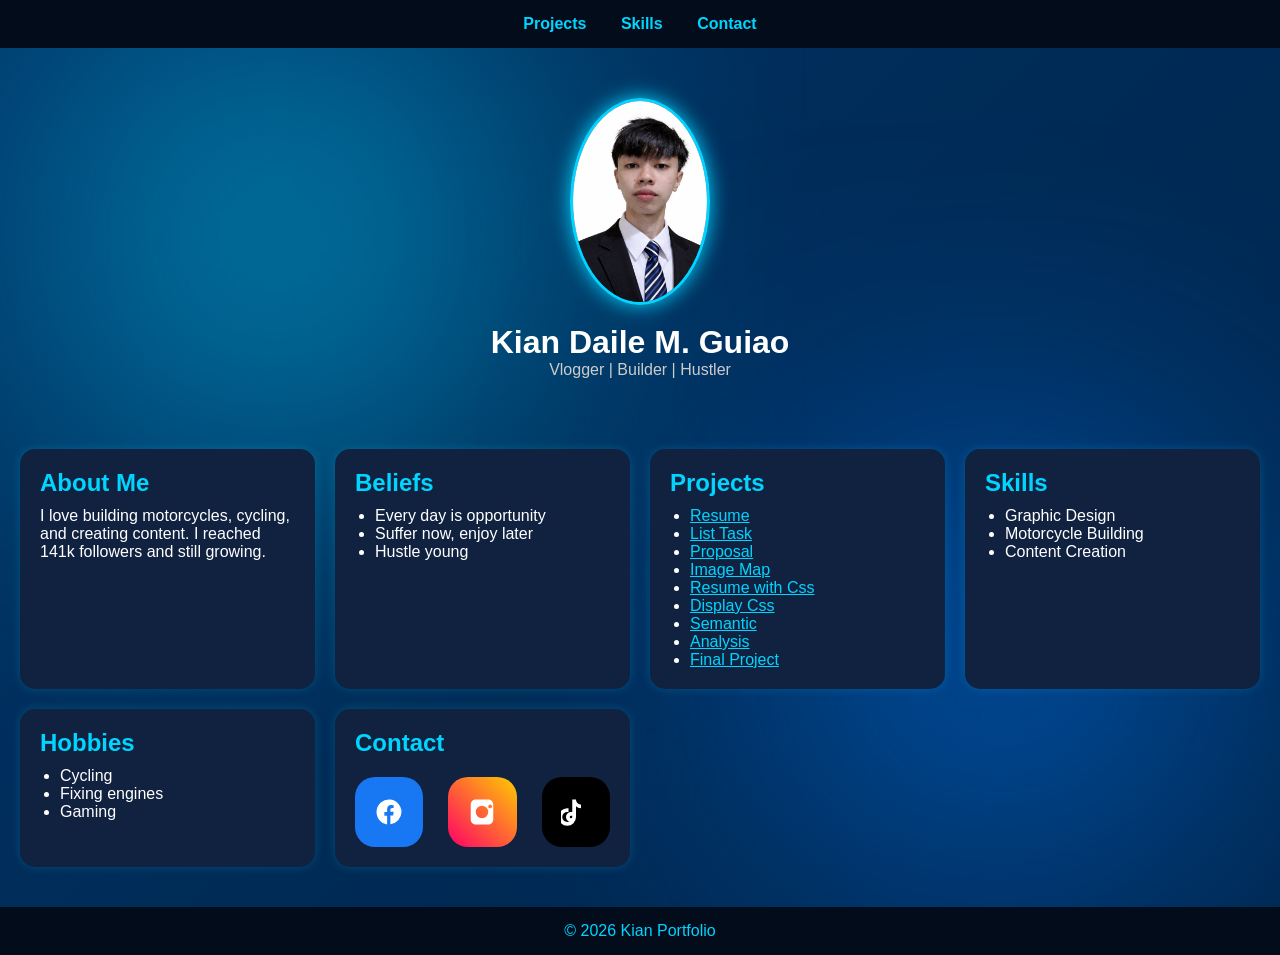
==== index.html @ e73d8bb6 "Add files via upload" ====
<!DOCTYPE html>
<html lang="en">
<head>
<meta charset="UTF-8">
<meta name="viewport" content="width=device-width, initial-scale=1.0">
<title>Kian Portfolio</title>

<style>
* {
    margin: 0;
    padding: 0;
    box-sizing: border-box;
    font-family: Arial, sans-serif;
}

/* 🔥 ANIMATED BACKGROUND */
body {
    color: white;
    background: linear-gradient(-45deg, #0a192f, #020c1b, #001f3f, #003366);
    background-size: 400% 400%;
    animation: gradientMove 10s ease infinite;
}

@keyframes gradientMove {
    0% { background-position: 0% 50%; }
    50% { background-position: 100% 50%; }
    100% { background-position: 0% 50%; }
}

body::before {
    content: "";
    position: fixed;
    width: 300px;
    height: 300px;
    background: #00d4ff;
    filter: blur(150px);
    top: 10%;
    left: 10%;
    animation: move1 8s infinite alternate;
    z-index: -1;
}

body::after {
    content: "";
    position: fixed;
    width: 300px;
    height: 300px;
    background: #007bff;
    filter: blur(150px);
    bottom: 10%;
    right: 10%;
    animation: move2 10s infinite alternate;
    z-index: -1;
}

@keyframes move1 {
    from { transform: translate(0,0); }
    to { transform: translate(100px, 50px); }
}

@keyframes move2 {
    from { transform: translate(0,0); }
    to { transform: translate(-100px, -50px); }
}

/* NAVBAR */
.navbar {
    background: #020c1b;
    padding: 15px;
    text-align: center;
}

.navbar a {
    color: #00d4ff;
    margin: 0 15px;
    text-decoration: none;
    font-weight: bold;
}

.navbar a:hover {
    color: white;
}

/* HEADER */
.header {
    text-align: center;
    padding: 50px 20px;
}

.header img {
    width: 140px;
    border-radius: 50%;
    border: 3px solid #00d4ff;
    box-shadow: 0 0 20px #00d4ff;
}

.header h1 {
    margin-top: 15px;
}

.header p {
    color: #ccc;
}

/* GRID */
.container {
    display: grid;
    grid-template-columns: repeat(auto-fit, minmax(280px, 1fr));
    gap: 20px;
    padding: 20px;
}

/* CARD */
.card {
    background: #112240;
    padding: 20px;
    border-radius: 15px;
    box-shadow: 0 0 10px rgba(0,212,255,0.2);
    transition: 0.3s;
}

.card:hover {
    transform: translateY(-5px);
    box-shadow: 0 0 20px #00d4ff;
}

.card h2 {
    color: #00d4ff;
    margin-bottom: 10px;
}

/* LIST */
ul {
    padding-left: 20px;
}

/* LINKS */
a {
    color: #00d4ff;
}

a:hover {
    color: white;
}

/* 🔥 3D SOCIAL ICONS PRO */
.social3d {
    display: flex;
    justify-content: center;
    gap: 25px;
    margin-top: 20px;
}

.icon {
    width: 70px;
    height: 70px;
    border-radius: 20px;
    display: flex;
    align-items: center;
    justify-content: center;
    text-decoration: none;
    position: relative;
    overflow: hidden;
    transition: 0.3s;
}

/* SVG ICON SIZE */
.icon svg {
    width: 30px;
    height: 30px;
    fill: white;
    z-index: 2;
}

/* COLORS */
.fb { background: #1877f2; }
.ig { background: linear-gradient(45deg,#ff0066,#ffcc00); }
.tt { background: #000; }

/* HOVER EFFECT */
.icon:hover {
    transform: translateY(-10px) scale(1.1);
}

/* GLOW ON HOVER */
.fb:hover {
    box-shadow: 0 0 20px #1877f2, 0 0 50px #1877f2;
}
.ig:hover {
    box-shadow: 0 0 20px #ff0066, 0 0 50px #ffcc00;
}
.tt:hover {
    box-shadow: 0 0 20px #00ffff, 0 0 50px #00ffff;
}

/* CLICK ANIMATION */
.icon:active {
    transform: scale(0.9);
}

/* PULSE ANIMATION */
@keyframes pulse {
    0% { box-shadow: 0 0 5px rgba(255,255,255,0.2); }
    50% { box-shadow: 0 0 20px rgba(255,255,255,0.5); }
    100% { box-shadow: 0 0 5px rgba(255,255,255,0.2); }
}

.icon {
    animation: pulse 2s infinite;
}

/* FOOTER */
.footer {
    text-align: center;
    padding: 15px;
    background: #020c1b;
    margin-top: 20px;
    color: #00d4ff;
}
</style>
</head>

<body>

<div class="navbar">
    <a href="#Projects">Projects</a>
    <a href="#Skills">Skills</a>
    <a href="#Contact">Contact</a>
</div>

<div class="header">
    <img src="/images/ChatGPT Image Feb 1, 2026, 09_05_42 PM.png">
    <h1>Kian Daile M. Guiao</h1>
    <p>Vlogger | Builder | Hustler</p>
</div>

<div class="container">

    <div class="card">
        <h2>About Me</h2>
        <p>I love building motorcycles, cycling, and creating content. I reached 141k followers and still growing.</p>
    </div>

    <div class="card">
        <h2>Beliefs</h2>
        <ul>
            <li>Every day is opportunity</li>
            <li>Suffer now, enjoy later</li>
            <li>Hustle young</li>
        </ul>
    </div>

    <div class="card">
        <h2 id="Projects">Projects</h2>
        <ul>
            <li><a href="midterm/lab1/activity.html">Resume</a></li>
            <li><a href="midterm/lab2/unordered and ordered lists.html">List Task</a></li>
            <li><a href="midterm/lab3/proposal.html">Proposal</a></li>
            <li><a href="midterm/lab4/img_map.html">Image Map</a></li>
            <li><a href="midterm/lab5/resume.html">Resume with Css</a></li>
            <li><a href="midterm/lab6/display.html">Display Css</a></li>
            <li><a href="midterm/lab7/semantic.html">Semantic</a></li>
            <li><a href="midterm/lab8/analysis.html">Analysis</a></li>
            <li><a href="midterm/finals/shop.html">Final Project</a></li>
        </ul>
    </div>

    <div class="card">
        <h2 id="Skills">Skills</h2>
        <ul>
            <li>Graphic Design</li>
            <li>Motorcycle Building</li>
            <li>Content Creation</li>
        </ul>
    </div>

    <div class="card">
        <h2>Hobbies</h2>
        <ul>
            <li>Cycling</li>
            <li>Fixing engines</li>
            <li>Gaming</li>
        </ul>
    </div>

    <!-- 🔥 UPGRADED CONTACT SECTION -->
    <div class="card">
        <h2 id="Contact">Contact</h2>

        <div class="social3d">
            <!-- FACEBOOK -->
            <a href="https://facebook.com" target="_blank" class="icon fb">
                <svg viewBox="0 0 24 24">
                    <path d="M22 12a10 10 0 10-11.5 9.9v-7h-2.2v-2.9h2.2V9.8c0-2.2 1.3-3.4 3.3-3.4.9 0 1.9.2 1.9.2v2.1h-1.1c-1.1 0-1.5.7-1.5 1.4v1.7h2.6l-.4 2.9h-2.2v7A10 10 0 0022 12z"/>
                </svg>
            </a>

            <!-- INSTAGRAM -->
            <a href="https://instagram.com" target="_blank" class="icon ig">
                <svg viewBox="0 0 24 24">
                    <path d="M7 2C4.8 2 3 3.8 3 6v12c0 2.2 1.8 4 4 4h10c2.2 
                    0 4-1.8 4-4V6c0-2.2-1.8-4-4-4H7zm5 
                    5a5 5 0 110 10 5 5 0 010-10zm6.5-1a1.5 
                    1.5 0 110 3 1.5 1.5 0 010-3z"/>
                </svg>
            </a>

            <!-- TIKTOK -->
            <a href="https://tiktok.com" target="_blank" class="icon tt">
                <svg viewBox="0 0 24 24">
                    <path d="M12 2v14a4 4 0 11-4-4h1v3h-1a1 1 0 
                    100 2 1 1 0 001-1V2h3c0 2.2 1.8 4 
                    4 4v3c-1.6 0-3-.6-4-1.6V16a7 7 0 
                    11-7-7h1v3h-1a4 4 0 104 4V2h3z"/>
                </svg>
            </a>
        </div>
    </div>

</div>

<div class="footer">
    <p>© 2026 Kian Portfolio</p>
</div>

</body>
</html>
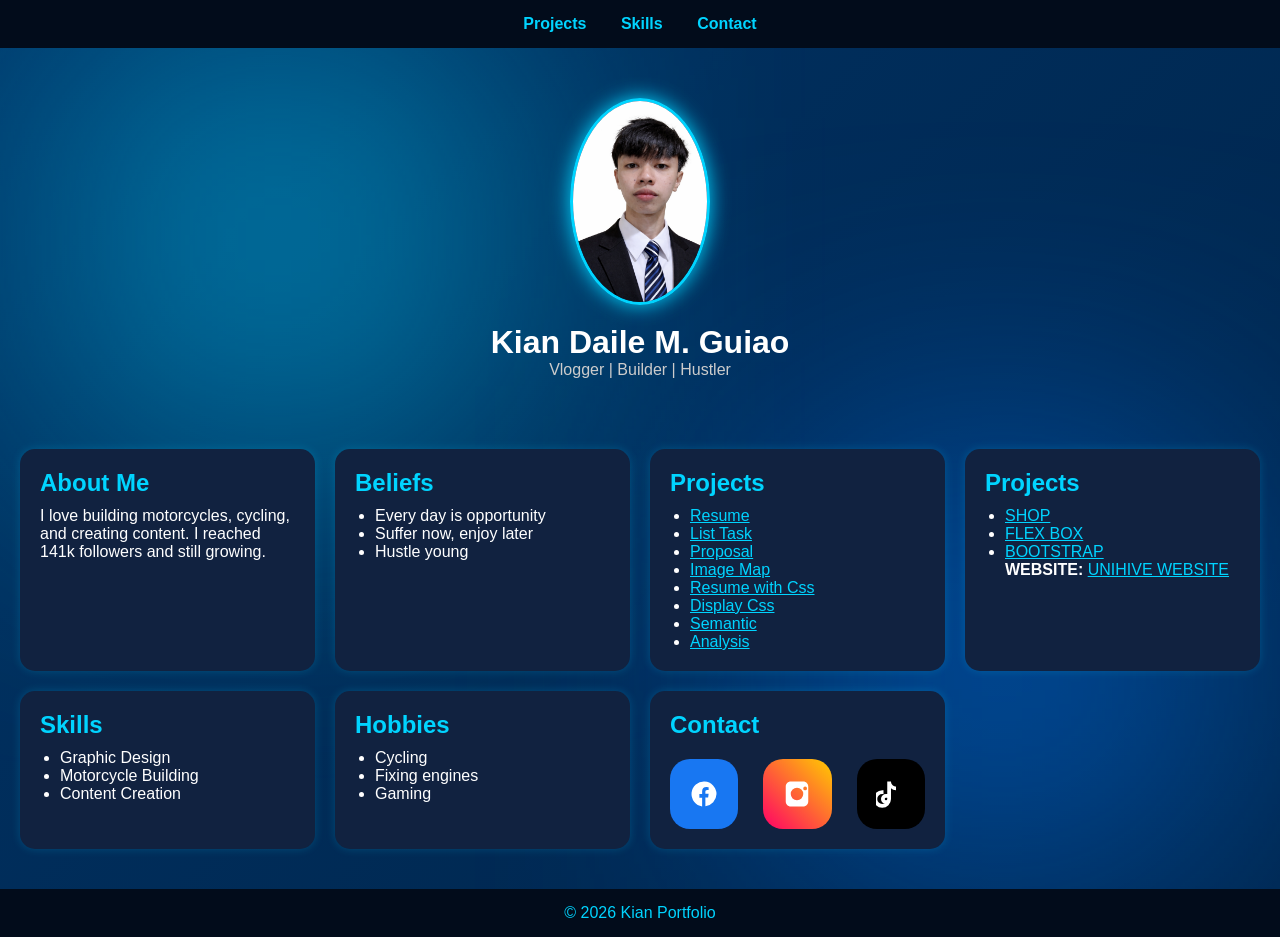
==== commit 50f475e7: "Add files via upload" ====
--- a/index.html
+++ b/index.html
@@ -229,7 +229,7 @@
 </div>
 
 <div class="header">
-    <img src="/images/ChatGPT Image Feb 1, 2026, 09_05_42 PM.png">
+    <img src="/images/profile.png">
     <h1>Kian Daile M. Guiao</h1>
     <p>Vlogger | Builder | Hustler</p>
 </div>
@@ -251,7 +251,7 @@
     </div>
 
     <div class="card">
-        <h2 id="Projects">Projects</h2>
+        <h2 id="MIDTERM">Projects</h2>
         <ul>
             <li><a href="midterm/lab1/activity.html">Resume</a></li>
             <li><a href="midterm/lab2/unordered and ordered lists.html">List Task</a></li>
@@ -261,9 +261,24 @@
             <li><a href="midterm/lab6/display.html">Display Css</a></li>
             <li><a href="midterm/lab7/semantic.html">Semantic</a></li>
             <li><a href="midterm/lab8/analysis.html">Analysis</a></li>
-            <li><a href="midterm/finals/shop.html">Final Project</a></li>
-        </ul>
-    </div>
+
+           
+
+        </ul>
+    </div>
+
+      <div class="card">
+        <h2 id="FINALS">Projects</h2>
+        <ul>
+            <li><a href="finals/LT1/shop.html">SHOP</a></li>
+            <li><a href="finals/LT2/activityonline.html">FLEX BOX</a></li>
+            <li><a href="finals/LT3/finalstask3.html">BOOTSTRAP</a></li>
+              <p><strong>WEBSITE:</strong> <a href="https://jlagorto1984-tech.github.io/Unihive" target="_blank">UNIHIVE WEBSITE</a></p>
+                     
+
+        </ul>
+    </div>
+
 
     <div class="card">
         <h2 id="Skills">Skills</h2>
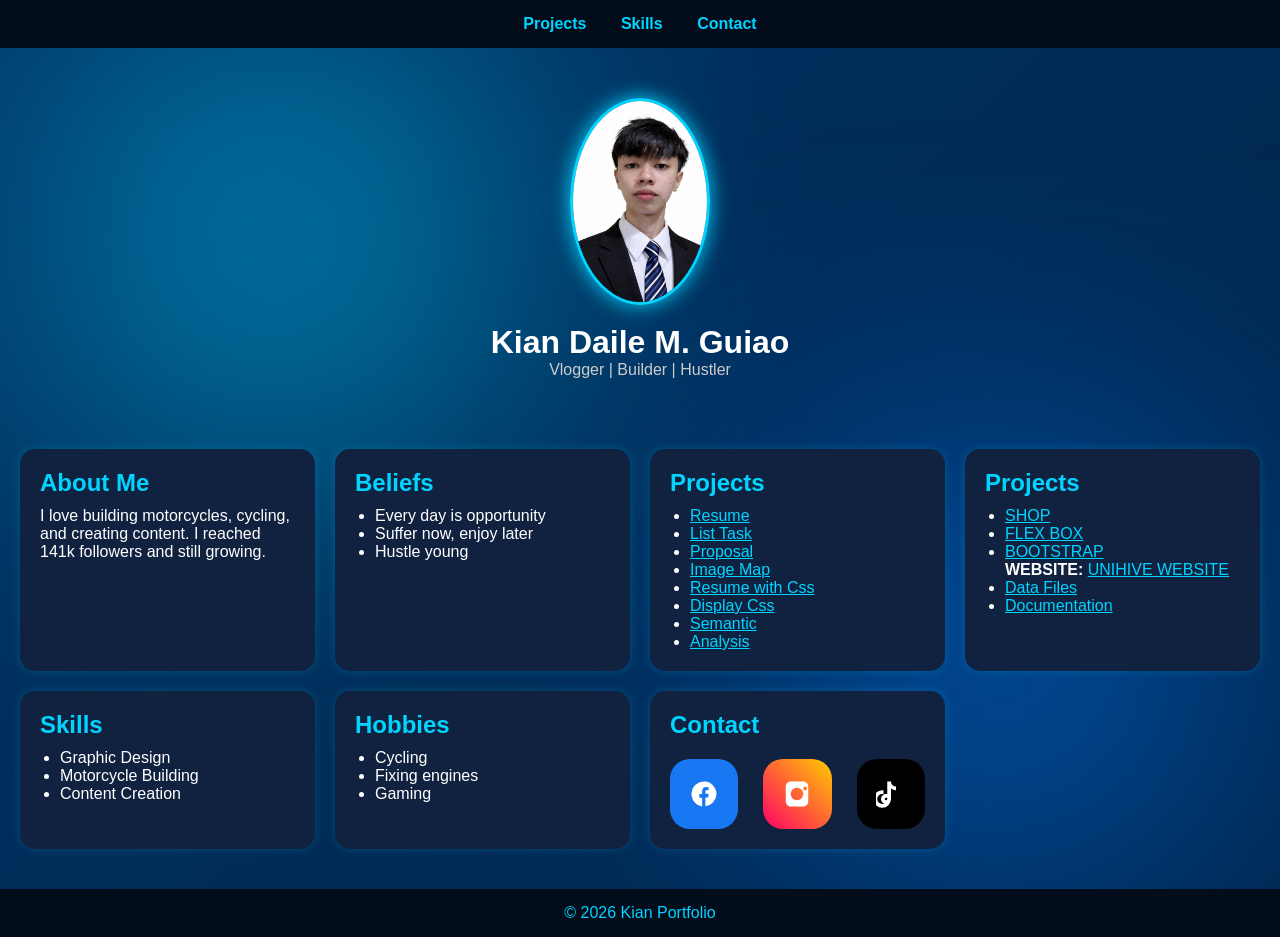
==== commit 08954d6f: "Add files via upload" ====
--- a/index.html
+++ b/index.html
@@ -273,8 +273,9 @@
             <li><a href="finals/LT1/shop.html">SHOP</a></li>
             <li><a href="finals/LT2/activityonline.html">FLEX BOX</a></li>
             <li><a href="finals/LT3/finalstask3.html">BOOTSTRAP</a></li>
-              <p><strong>WEBSITE:</strong> <a href="https://jlagorto1984-tech.github.io/Unihive" target="_blank">UNIHIVE WEBSITE</a></p>
-                     
+             <p><strong>WEBSITE:</strong> <a href="https://jlagorto1984-tech.github.io/Unihive" target="_blank">UNIHIVE WEBSITE</a></p>
+            <li><a href="documentation/datafiles/index.html">Data Files</a></li>
+             <li><a href="documentation/document/index.html">Documentation</a></li>
 
         </ul>
     </div>
